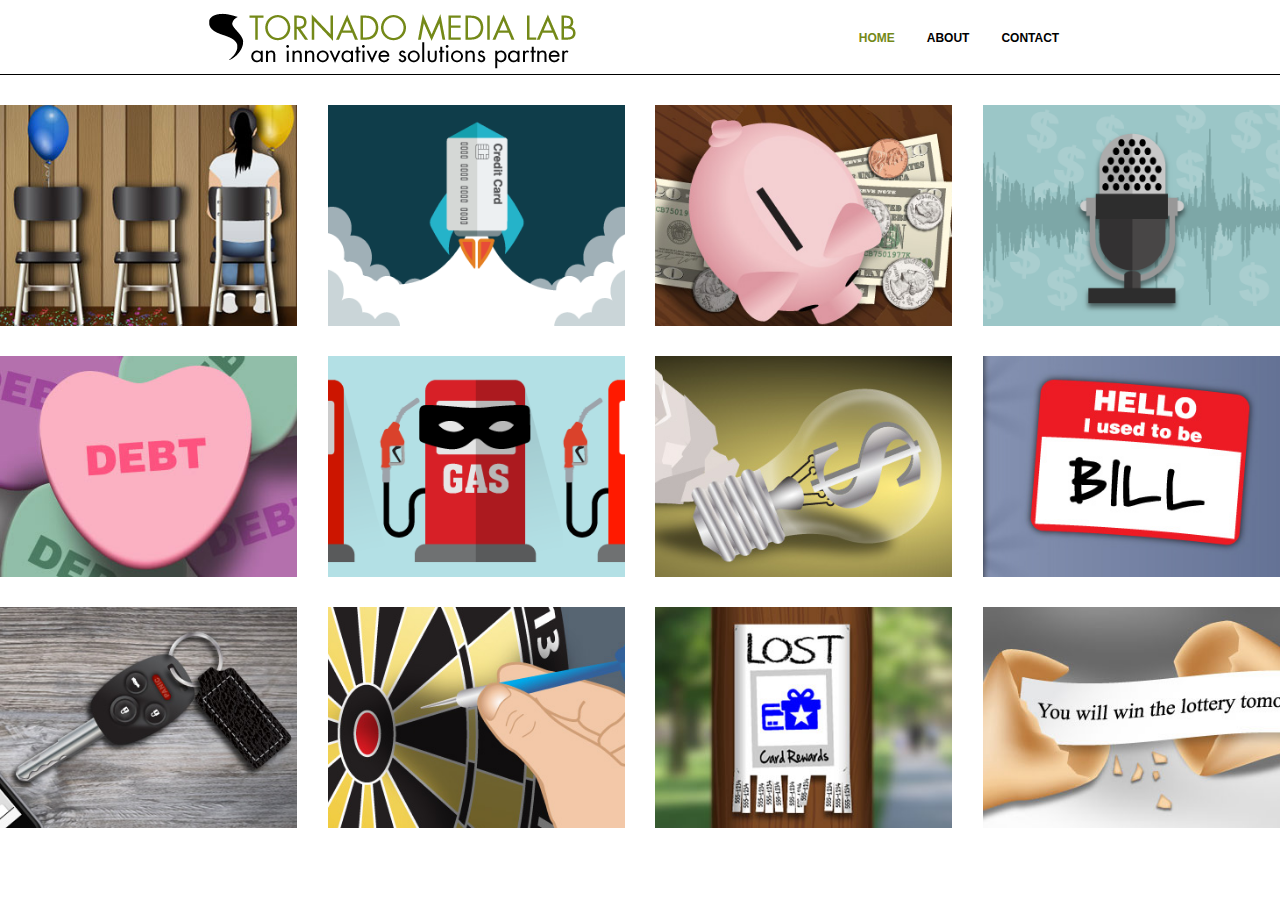
==== index.html @ 0e884dd9 "Checkpoint-2" ====
<!DOCTYPE html>
<html lang="en">
  <head>
    <meta charset="UTF-8">
    <meta http-equiv="X-UA-Compatible" content="IE=edge">
    <meta name="viewport" content="width=device-width, initial-scale=1">
    <!-- The above 3 meta tags *must* come first in the head; any other head content must come *after* these tags -->
    <title>Home</title>

    <!-- Bootstrap -->
    <link rel="stylesheet" href="https://maxcdn.bootstrapcdn.com/bootstrap/3.3.7/css/bootstrap.min.css" integrity="sha384-BVYiiSIFeK1dGmJRAkycuHAHRg32OmUcww7on3RYdg4Va+PmSTsz/K68vbdEjh4u" crossorigin="anonymous">
    <link rel="stylesheet" type="text/css" href="css/style.css" />
    <style type="text/css"></style>
  </head>
  <body>

      <!-- top nav -->

      <div class="topnav">
         <p class="left">
           <img src="img/TML.png"/>
    		</ul>
         </p>
         <p class="right">
           <a id="current-nav">Home</a>
           <a href="about.html">About</a>
           <a href="contact.html">Contact</a>
         </p>

    	</div>


      <!-- end top nav -->



  <div class="flex-container">
    <div class="row">

      <div class="col-sm-3">
        <div class="article">
          <a href="http://www.creditcards.com/credit-card-news/9-debt-negotiation-tips-introverts-1266.php"><img src="img/introvert-female-chairs.jpg"/></a>
        </div>
      </div>

      <div class="col-sm-3">
        <div class="article">
          <a href="http://www.creditcards.com/"><img src="img/high-limit-cards-help-credit-score.png"/></a>
        </div>
      </div>

      <div class="col-sm-3">
        <div class="article">
          <a href="http://www.creditcards.com/credit-card-news/pint-sized-super-savers-1279.php"><img src="img/piggy-bank-change-blocks-legos.png"/></a>
        </div>
      </div>

      <div class="col-sm-3">
        <a href="http://blogs.creditcards.com/2017/02/5-personal-finance-podcasts-that-will-make-you-smarter.php"><div class="article">
          <img src="img/financial-podcast-blog.png"/></a>
        </div>
      </div>

      <div class="col-sm-3">
        <div class="article">
          <a href="http://blogs.creditcards.com/2016/09/consumers-affirm-card-love-february-1-trillion-debt.php"><img src="img/candy-hearts-cc-debt-blog.jpg"/></a>
        </div>
      </div>

      <div class="col-sm-3">
        <div class="article">
          <a href="http://blogs.creditcards.com/2017/05/6-ways-to-reduce-your-skimmer-risk.php"><img src="img/reduce-your-skimmer-risk-blog.png"/></a>
        </div>
      </div>

      <div class="col-sm-3">
        <div class="article">
          <a href="http://www.creditcards.com/"><img src="img/prep-for-startup-lg.png"/></a>
        </div>
      </div>

      <div class="col-sm-3">
        <div class="article">
          <a href="http://www.creditcards.com/credit-card-news/emotional-toll-identity-theft-1282.php"><img src="img/name-tag-shirt-lg.png"/></a>
        </div>
      </div>

      <div class="col-sm-3">
        <div class="article">
          <a href="http://blogs.creditcards.com/2017/03/fast-food-faster-mcdonalds-app.php"><img src="img/mcdonalds-app-blog-lg.png"/></a>
        </div>
      </div>

      <div class="col-sm-3">
        <div class="article">
          <a href="http://www.creditcards.com/credit-card-news/small-business-loan-beat-big-bank-brush-off-1265.php"><img src="img/dartboard-upclose.png"/></a>
        </div>
      </div>

      <div class="col-sm-3">
        <div class="article">
          <a href="http://www.creditcards.com/"><img src="img/ways-to-lose-card-rewards.jpg"/></a>
        </div>
      </div>

      <div class="col-sm-3">
        <div class="article">
          <a href="http://blogs.creditcards.com/2016/01/dreams-of-powerball-winnings-go-beyond-luxuries.php"><img src="img/fortune-cookie-lottery-win.jpg"/></a>
        </div>
      </div>


    </div><!--row close-->
  </div>
<br/>
<br/>









    <!-- jQuery (necessary for Bootstrap's JavaScript plugins) -->
    <script src="https://ajax.googleapis.com/ajax/libs/jquery/1.12.4/jquery.min.js"></script>
    <!-- Include all compiled plugins (below), or include individual files as needed -->
    <script src="js/bootstrap.min.js"></script>
  </body>
</html
---- css/style.css ----
body{
  font-family: Arial, Helvetica, sans-serif;
  font-size: 14px;
  background-color: #fff;
}
  /*-- top nav --*/
  .topnav {
        overflow: hidden;
        text-transform: uppercase;
        color:#748918;
        width:100%;
        height: 75px;
        padding-top:10px;
        border-bottom: 1px black solid;
        background-color: #fff;

  }
  .topnav-phone{
    display:none;
  }
  .topnav a {
        float: left;
        display: block;
        text-align: center;
        padding: 20px 16px;
        text-decoration: none;
        font-size: 12px;
  }
  #current-nav {
    color: #748918;
  }


  .left{
  	float: left;
  	padding-left: 16%;
  }

  .right{
  	float: right;
  	padding-right: 16%;
  }

  a {
      display: block;
      font-weight:bold;
      color: black;
      text-decoration: none;
  }

  a:hover {
      color: #748918;
  }

 /*-- end top nav --*/


.article{
  display:flex;
  margin-top: 30px;
  flex-direction: column;
}

.sub-title{
  font-family: "Palatino Linotype", "Book Antiqua", Palatino, serif;
  font-size: 18px;
  font-weight: bold;
  text-align: center;
  padding-top: 20px;
  padding-bottom: 20px
}

img{
  max-width:100%;
  max-height:auto;
  margin:auto;
}

  @media (max-width: 991px) {
    .left{
    	float: left;
    	padding-left:10px;
}
img{
  max-width:100%;
  max-height:auto;

}



/********** Phone **************/
    @media (max-width: 767px){

.topnav {
        text-transform: uppercase;
        color:#748918;
        width:100%;
        height: 4%;
        border-bottom: 1px black solid;
        background-color: #fff;

  }
  .topnav a {

        display:inline-block;
        text-align: center;
        text-decoration: none;
        padding-bottom: 10px;
        font-size: 12px;
  }
  .left{
    padding-right: 10%;

  }
  .right{
    float:left;
    padding-left:10%;;
  }
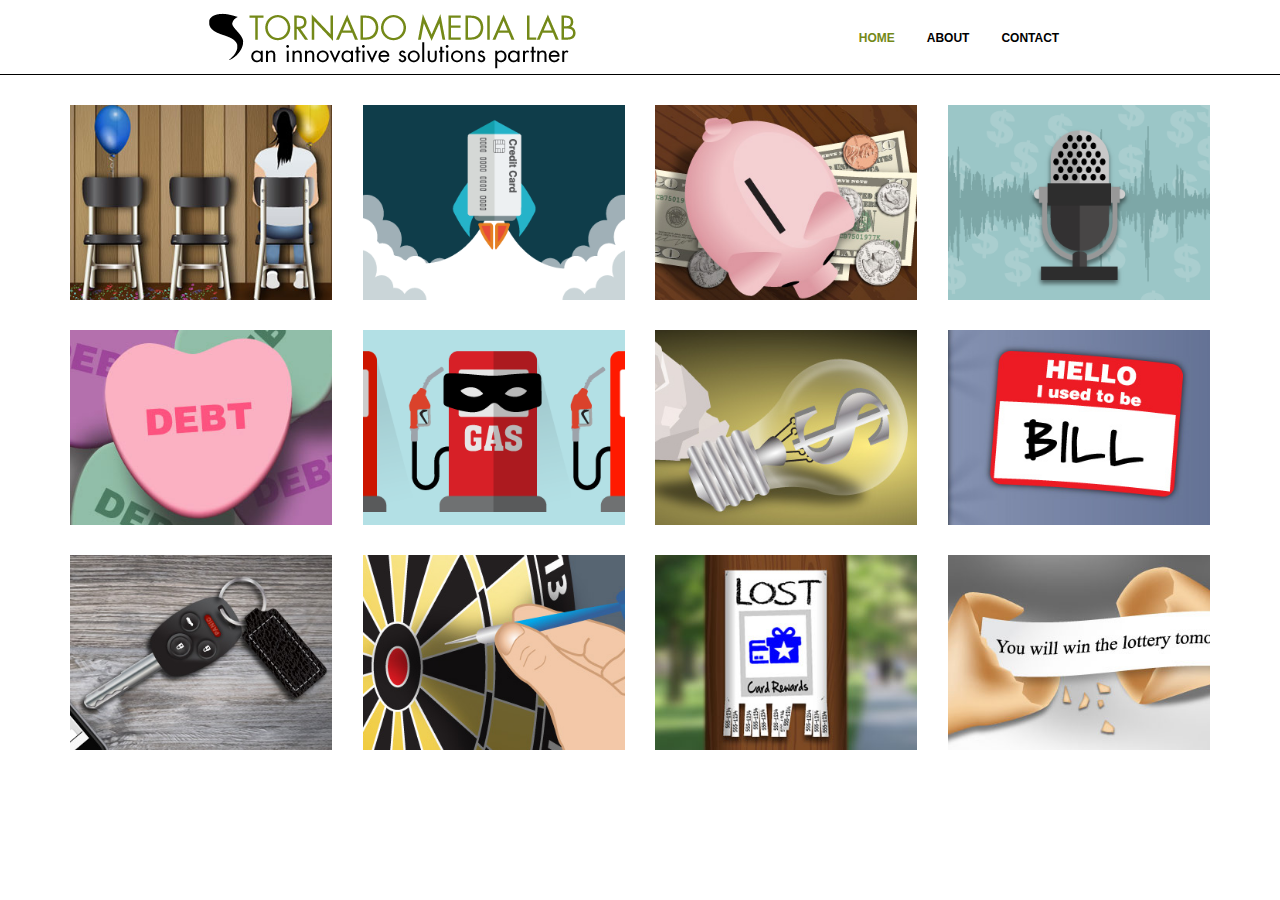
==== commit 915f15a9: "Small edit to container" ====
--- a/index.html
+++ b/index.html
@@ -34,7 +34,7 @@
 
 
 
-  <div class="flex-container">
+  <div class="container">
     <div class="row">
 
       <div class="col-sm-3">
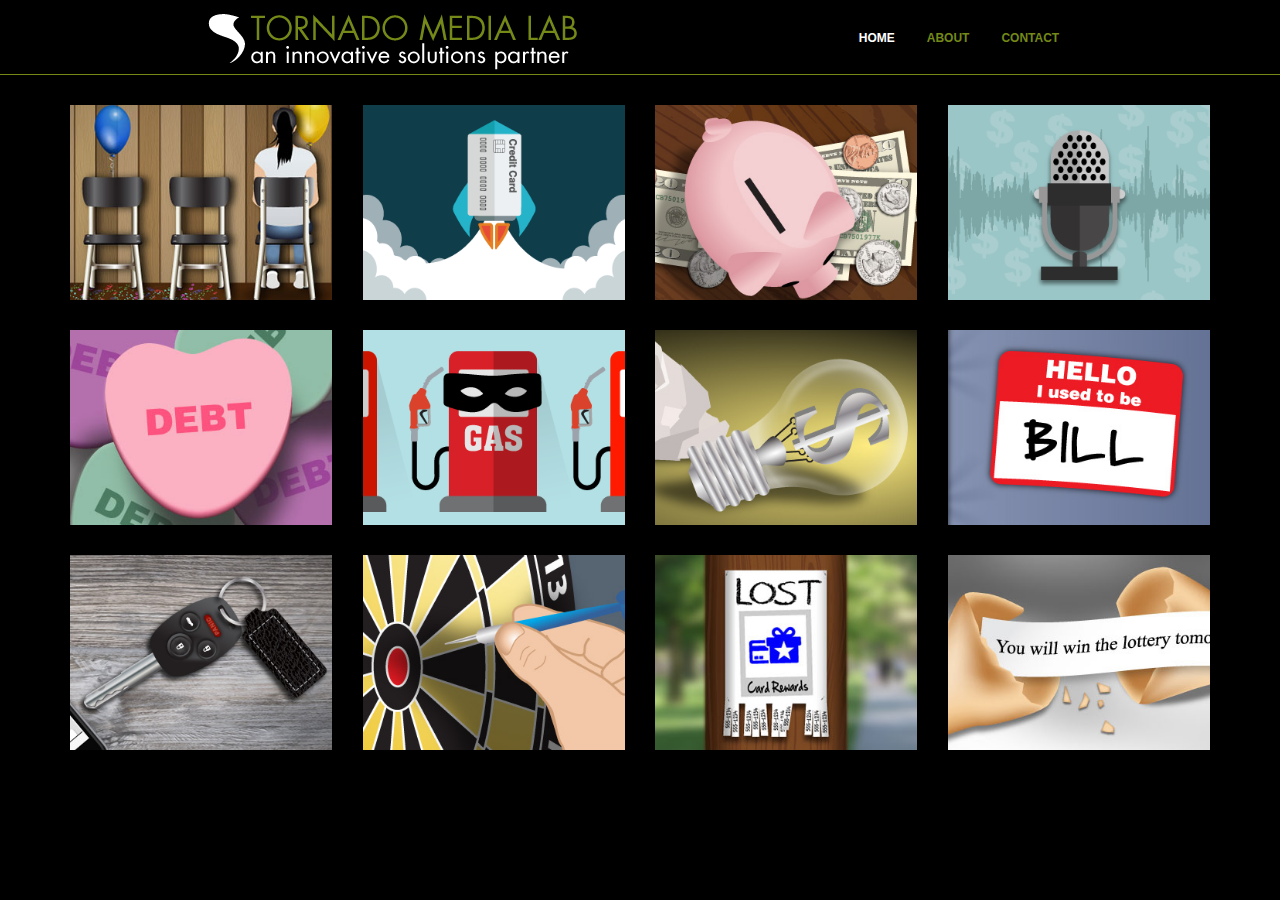
==== commit fc7ddfdc: "background color mod" ====
--- a/index.html
+++ b/index.html
@@ -18,8 +18,7 @@
 
       <div class="topnav">
          <p class="left">
-           <img src="img/TML.png"/>
-    		</ul>
+           <img src="img/TML-logo2.png"/>
          </p>
          <p class="right">
            <a id="current-nav">Home</a>
@@ -40,12 +39,13 @@
       <div class="col-sm-3">
         <div class="article">
           <a href="http://www.creditcards.com/credit-card-news/9-debt-negotiation-tips-introverts-1266.php"><img src="img/introvert-female-chairs.jpg"/></a>
+
         </div>
       </div>
 
       <div class="col-sm-3">
         <div class="article">
-          <a href="http://www.creditcards.com/"><img src="img/high-limit-cards-help-credit-score.png"/></a>
+          <a href="http://www.creditcards.com/credit-card-news/how-high-limit-card-credit-can-boost-credit-score.php"><img src="img/high-limit-cards-help-credit-score.png"/></a>
         </div>
       </div>
 
--- a/css/style.css
+++ b/css/style.css
@@ -1,18 +1,18 @@
 body{
   font-family: Arial, Helvetica, sans-serif;
   font-size: 14px;
-  background-color: #fff;
+  background-color: #000;
 }
   /*-- top nav --*/
   .topnav {
         overflow: hidden;
         text-transform: uppercase;
-        color:#748918;
+        color:white;
         width:100%;
         height: 75px;
         padding-top:10px;
-        border-bottom: 1px black solid;
-        background-color: #fff;
+        border-bottom: 1px #748918 solid;
+        background-color: #000;
 
   }
   .topnav-phone{
@@ -27,7 +27,7 @@
         font-size: 12px;
   }
   #current-nav {
-    color: #748918;
+    color: white;
   }
 
 
@@ -44,12 +44,12 @@
   a {
       display: block;
       font-weight:bold;
-      color: black;
+      color: #748918;
       text-decoration: none;
   }
 
   a:hover {
-      color: #748918;
+      color: white;
   }
 
  /*-- end top nav --*/
@@ -57,6 +57,7 @@
 
 .article{
   display:flex;
+  color:white;
   margin-top: 30px;
   flex-direction: column;
 }
@@ -65,6 +66,7 @@
   font-family: "Palatino Linotype", "Book Antiqua", Palatino, serif;
   font-size: 18px;
   font-weight: bold;
+  color:white;
   text-align: center;
   padding-top: 20px;
   padding-bottom: 20px
@@ -97,8 +99,8 @@
         color:#748918;
         width:100%;
         height: 4%;
-        border-bottom: 1px black solid;
-        background-color: #fff;
+        border-bottom: 1px #748918 solid;
+        background-color: #000;
 
   }
   .topnav a {
@@ -106,7 +108,7 @@
         display:inline-block;
         text-align: center;
         text-decoration: none;
-        padding-bottom: 10px;
+        padding: 5px 5px;
         font-size: 12px;
   }
   .left{
@@ -115,5 +117,5 @@
   }
   .right{
     float:left;
-    padding-left:10%;;
+    padding-left:18%;;
   }
